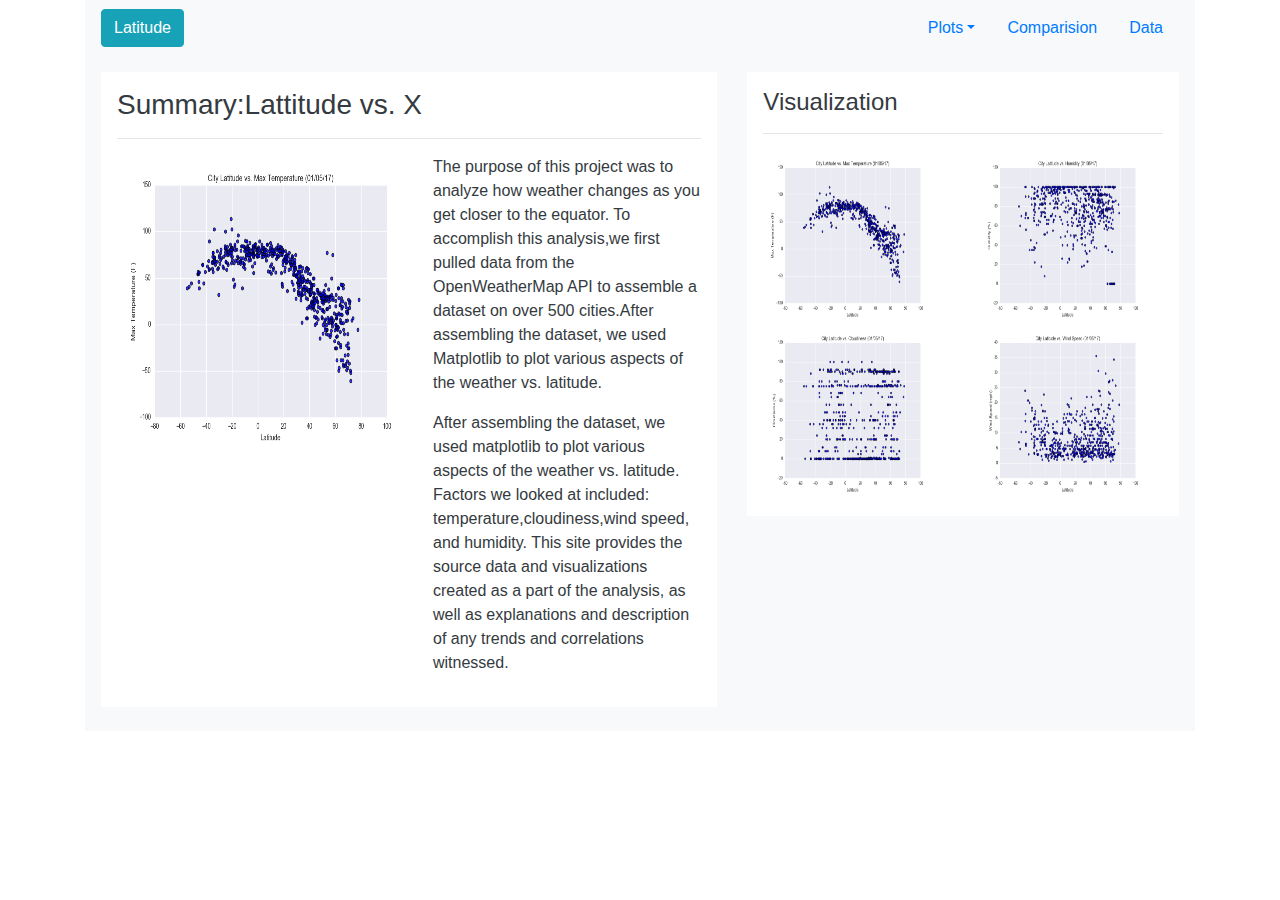
==== index.html @ f4885fda "first page partialy done" ====
<!DOCTYPE html>
<html lang="en-us">

<head>
    
    <meta charset="UTF-8">
    <title>Web Visualization Dashboard</title>
    
    <!-- Bring in our bootstrap stylesheet -->
    <link rel="stylesheet" href="https://stackpath.bootstrapcdn.com/bootstrap/4.3.1/css/bootstrap.min.css" integrity="sha384-ggOyR0iXCbMQv3Xipma34MD+dH/1fQ784/j6cY/iJTQUOhcWr7x9JvoRxT2MZw1T" crossorigin="anonymous">
    
    <!--customised style sheet-->
    <link rel="stylesheet" href="style.css">

</head>
    
<body>
    <!--creating a layout for the landing page-->
    <div class="container">
        <div class="row">
          <div class="col-sm">
              <!--adding a navbar(brand)-->
            <nav class="navbar navbar-light bg-light">
                <button type="button" class="btn btn-info">Latitude</button>
                <!--adding navbar content-->
                <ul class="nav justify-content-end">
                    <li class="nav-item dropdown">
                        <a class="nav-link dropdown-toggle" data-toggle="dropdown" href="#" role="button" aria-haspopup="true" aria-expanded="false">Plots</a>
                        <div class="dropdown-menu">
                          <a class="dropdown-item" href="#">Action</a>
                          <a class="dropdown-item" href="#">Another action</a>
                          <a class="dropdown-item" href="#">Something else here</a>
                          <div class="dropdown-divider"></div>
                          <a class="dropdown-item" href="#">Separated link</a>
                        </div>
                      </li>
                    <li class="nav-item">
                      <a class="nav-link" href="#">Comparision</a>
                    </li>
                    <li class="nav-item">
                      <a class="nav-link" href="#">Data</a>
                    </li>
                  </ul>
              </div>    
            </nav>
        </div>
                
        <div class="p-3 mb-2 bg-light text-dark">
        <div class="row">
           <div class="col-sm-7">
                <div class="p-3 mb-2 bg-white text-dark">
                    <h3>Summary:Lattitude vs. X</h3>
                    <hr>
                    <div class="media">
                        <img src="Resources/assets/images/Fig1.png" class="align-self-start mr-3" height="300" width="300">
                        <div class="media-body">
                          <!--adding content to the web page-->
                          <p>The purpose of this project was to analyze how weather changes as you get closer to the equator. To accomplish this analysis,we first pulled data from the OpenWeatherMap API to assemble a dataset on over 500 cities.After assembling the dataset, we used Matplotlib to plot various aspects of the weather vs. latitude.</p>
                          <p>After assembling the dataset, we used matplotlib to plot various aspects of the weather vs. latitude. Factors we looked at included: temperature,cloudiness,wind speed, and humidity. This site provides the source data and visualizations created as a part of the analysis, as well as explanations and description of any trends and correlations witnessed.</p>
                        </div>
                      </div>  
                </div>
            </div>            
            <div class="col-sm-5">
                <div class="p-3 mb-2 bg-white text-dark">
                <!--creating the layout-->
                    <h4>Visualization</h4>
                    <hr>
                    <div class="row">
                        <div class="col-sm">
                            <img src="Resources/assets/images/Fig1.png" height="175" width="175">
                        </div>
                        <div class="col-sm">
                            <img src="Resources/assets/images/Fig2.png" height="175" width="175">
                        </div>
                    </div>
                    <div class="row">
                        <div class="col-sm">
                            <img src="Resources/assets/images/Fig3.png" height="175" width="175">
                        </div>
                        <div class="col-sm">
                            <img src="Resources/assets/images/Fig4.png" height="175" width="175">
                        </div>
                    </div>
                </div>
            </div>                    
</body>
</html>
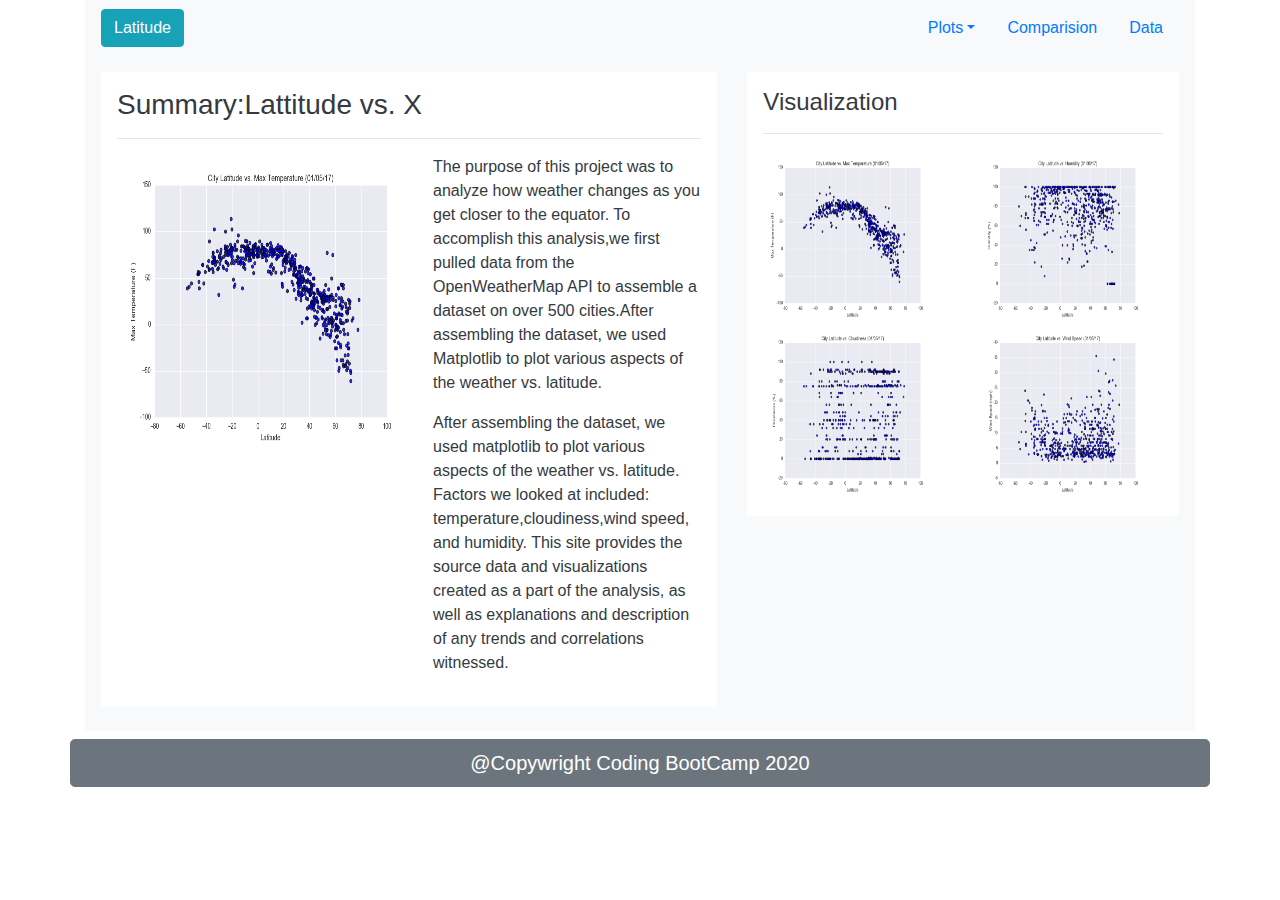
==== commit e90359c1: "first page partially done" ====
--- a/index.html
+++ b/index.html
@@ -83,6 +83,14 @@
                         </div>
                     </div>
                 </div>
-            </div>                    
+            </div>
+        </div>
+        </div>
+
+        <div class="row">
+            <button type="button" class="btn btn-secondary btn-lg btn-block">@Copywright Coding BootCamp 2020</button>
+        </div>
+    </div>
+                        
 </body>
-</html>
+</html>